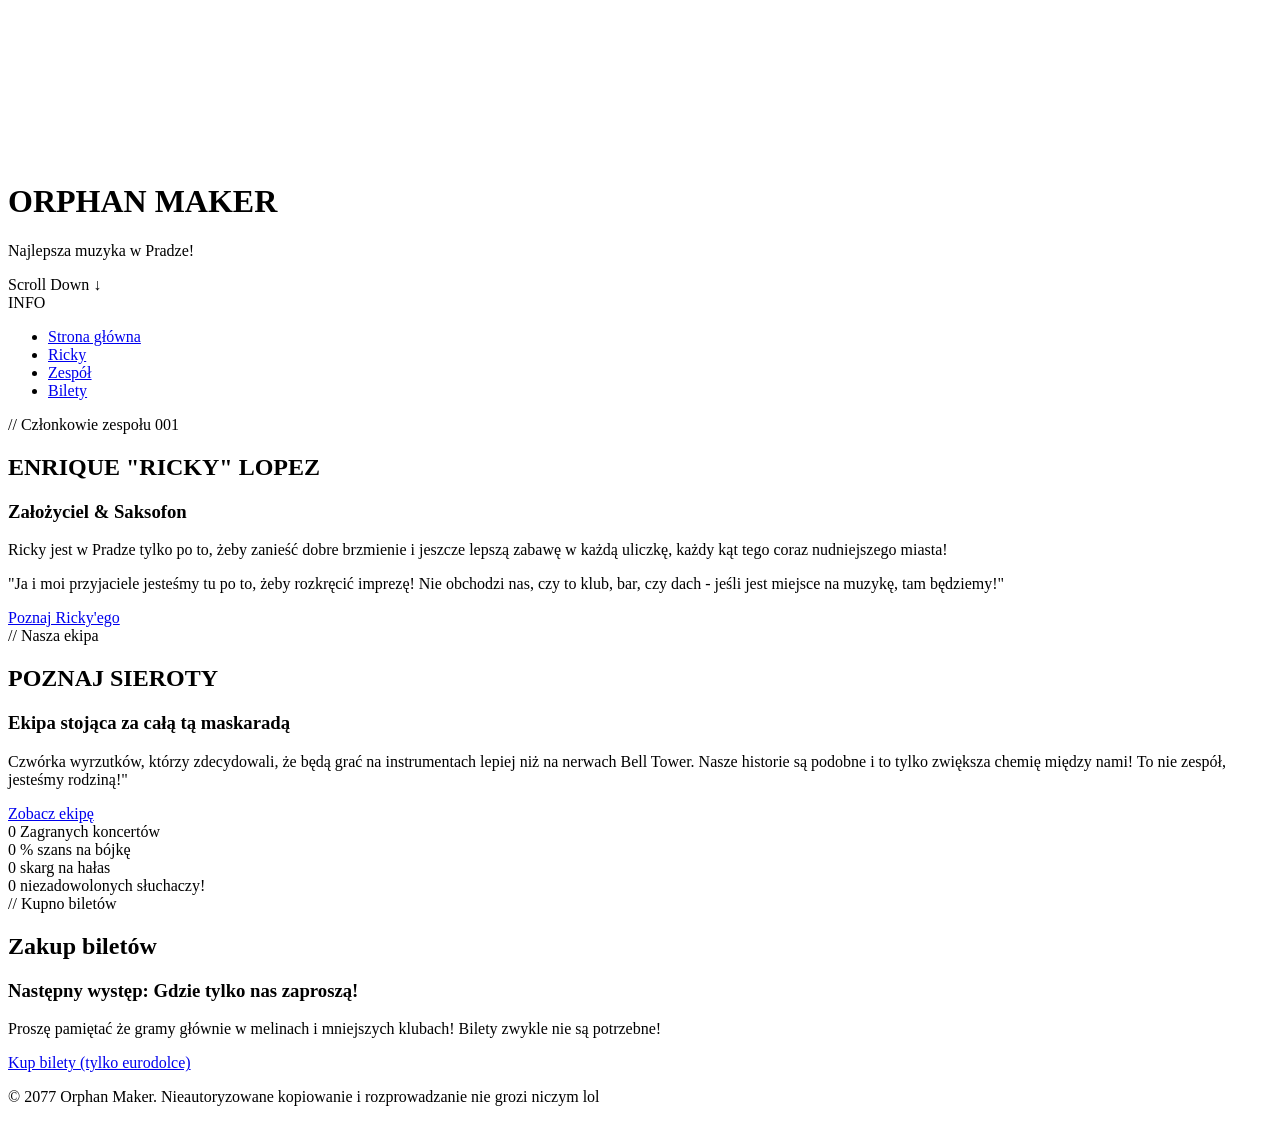
==== index.html @ c75731c9 "Add files via upload" ====
<!DOCTYPE html>
<html lang="en">
<head>
    <meta charset="UTF-8">
    <meta name="viewport" content="width=device-width, initial-scale=1.0">
    <title>ORPHAN MAKER | Official Data Pool</title>
    <link href="https://fonts.googleapis.com/css2?family=Orbitron:wght@700;900&family=Rajdhani:wght@500;700&display=swap" rel="stylesheet">
    <link rel="stylesheet" href="style.css">
</head>
<body>

    <canvas id="particles-canvas"></canvas>

    <header class="hero">
        <h1 class="glitch band-name" data-text="ORPHAN MAKER">ORPHAN MAKER</h1>
        <p class="hero-subtitle">Najlepsza muzyka w Pradze!</p>
        <div class="scroll-indicator">
            Scroll Down
            <span class="arrow">&#x2193;</span>
        </div>
    </header>

    <nav class="navbar scroll-reveal">
        <div class="logo">INFO</div>
        <ul class="nav-links">
            <li><a href="index.html" class="active">Strona główna</a></li>
            <li><a href="#ricky">Ricky</a></li>
            <li><a href="#band">Zespół</a></li>
            <li><a href="#gigs">Bilety</a></li>
        </ul>
    </nav>

    <div class="neon-divider"></div>

    <section id="ricky" class="spotlight scroll-reveal">
        <div class="spotlight-text">
            <span class="section-label">// Członkowie zespołu 001</span>
            <h2>ENRIQUE "RICKY" LOPEZ</h2>
            <h3>Założyciel & Saksofon</h3>
            <p>
                Ricky jest w Pradze tylko po to, żeby zanieść dobre brzmienie i jeszcze lepszą zabawę w każdą uliczkę, każdy kąt tego coraz nudniejszego miasta!
            </p>
            <p class="quote">
                "Ja i moi przyjaciele jesteśmy tu po to, żeby rozkręcić imprezę! Nie obchodzi nas, czy to klub, bar, czy dach - jeśli jest miejsce na muzykę, tam będziemy!"
            </p>
            <a href="ricky_lopez.html" class="btn primary-btn">Poznaj Ricky'ego</a>
        </div>
    </section>

    <section id="band" class="spotlight reverse scroll-reveal">
        <div class="spotlight-text text-right">
            <span class="section-label">// Nasza ekipa</span>
            <h2 class="pink-text">POZNAJ SIEROTY</h2>
            <h3>Ekipa stojąca za całą tą maskaradą</h3>
            <p>
                Czwórka wyrzutków, którzy zdecydowali, że będą grać na instrumentach lepiej niż na nerwach Bell Tower. Nasze historie są podobne i to tylko zwiększa chemię między nami! To nie zespół, jesteśmy rodziną!"
            </p>
            <a href="meet_the_band.html" class="btn secondary-btn">Zobacz ekipę</a>
        </div>
    </section>

    <div class="stats-bar scroll-reveal">
        <div class="stat-item">
            <span class="stat-number" data-target="247">0</span>
            <span class="stat-label">Zagranych koncertów</span>
        </div>
        <div class="stat-item">
            <span class="stat-number" data-target="43">0</span>
            <span class="stat-label">% szans na bójkę</span>
        </div>
        <div class="stat-item">
            <span class="stat-number" data-target="12">0</span>
            <span class="stat-label">skarg na hałas</span>
        </div>
        <div class="stat-item">
            <span class="stat-number" data-target="0">0</span>
            <span class="stat-label">niezadowolonych słuchaczy!</span>
        </div>
    </div>

    <section id="gigs" class="spotlight scroll-reveal">
        <div class="spotlight-text">
            <span class="section-label">// Kupno biletów</span>
            <h2 class="yellow-text">Zakup biletów</h2>
            <h3>Następny występ: Gdzie tylko nas zaproszą!</h3>
            <p>
                Proszę pamiętać że gramy głównie w melinach i mniejszych klubach! Bilety zwykle nie są potrzebne!
            </p>
            <a href="tickets.html" id="ticket-action" class="btn action-btn">Kup bilety (tylko eurodolce)</a>
        </div>
    </section>

    <footer class="scroll-reveal">
        <p>&copy; 2077 Orphan Maker. Nieautoryzowane kopiowanie i rozprowadzanie nie grozi niczym lol</p>
    </footer>

    <script src="script.js"></script>
</body>
</html>
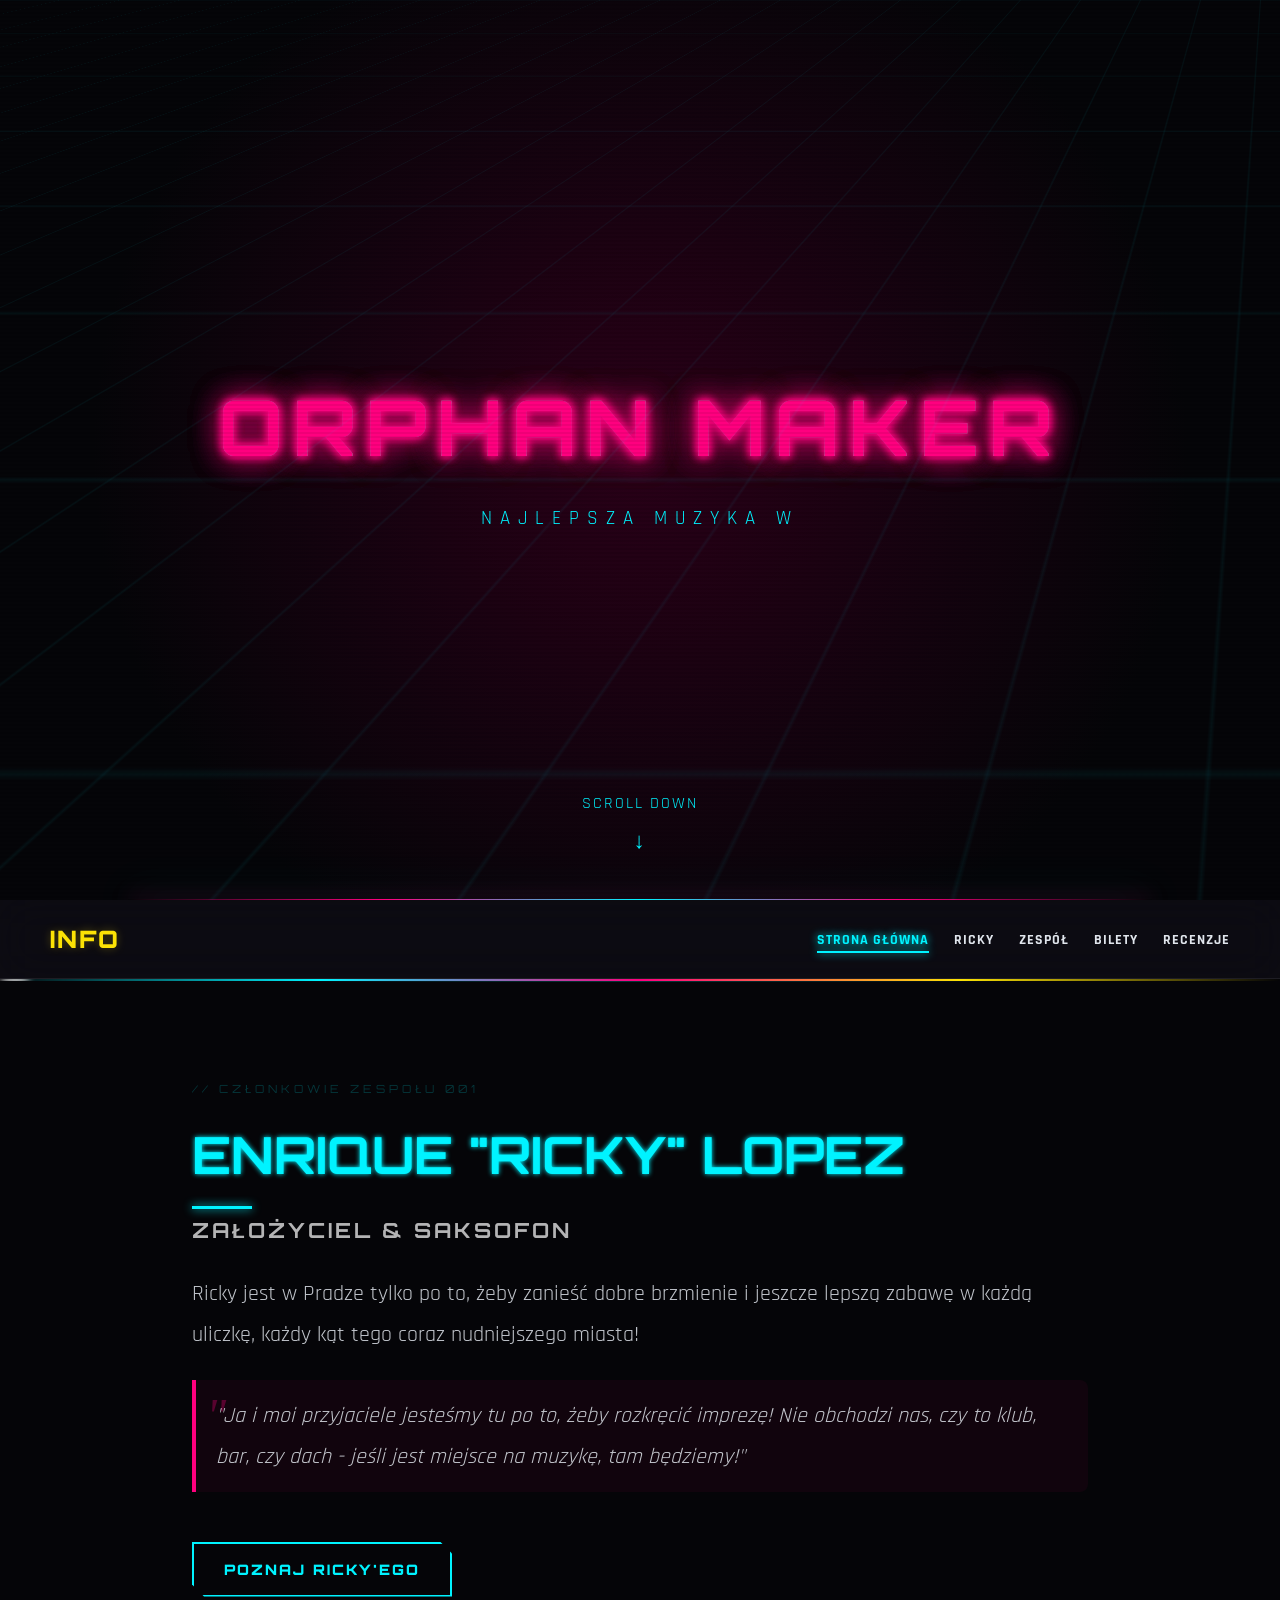
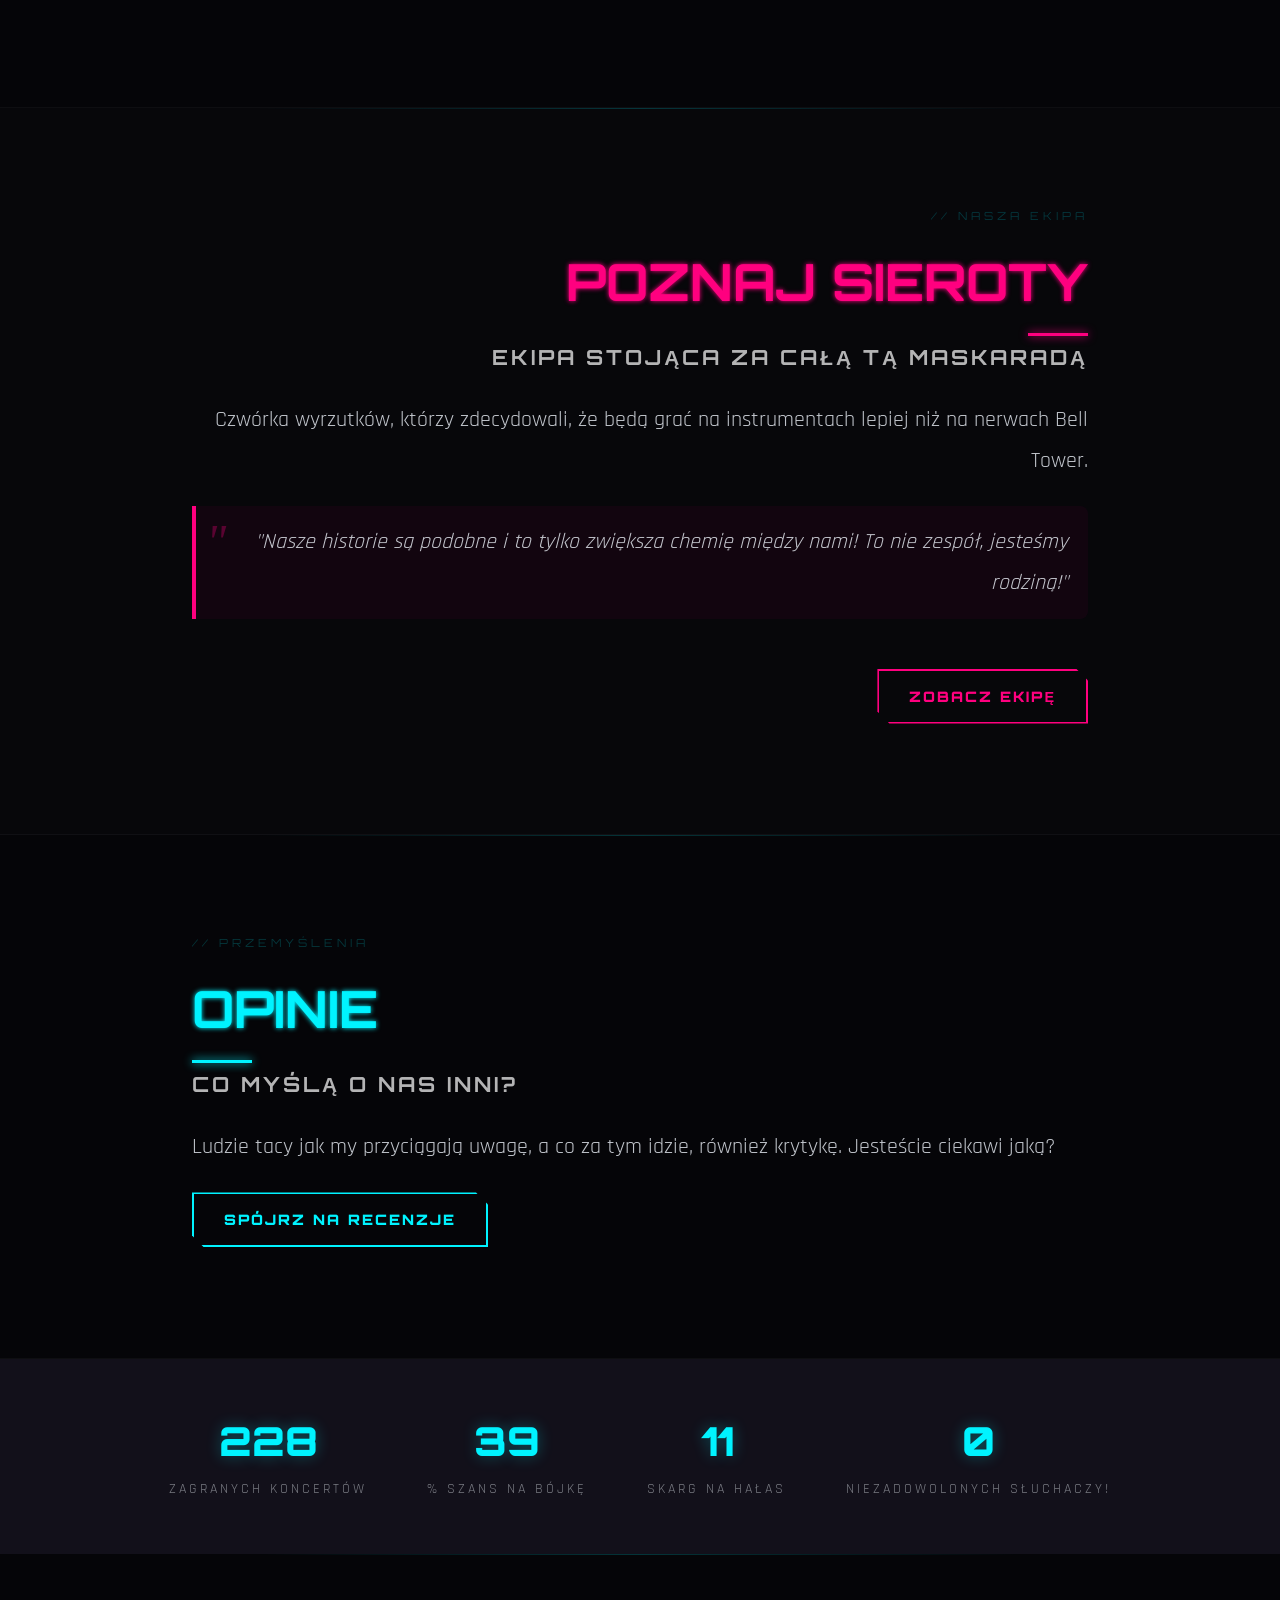
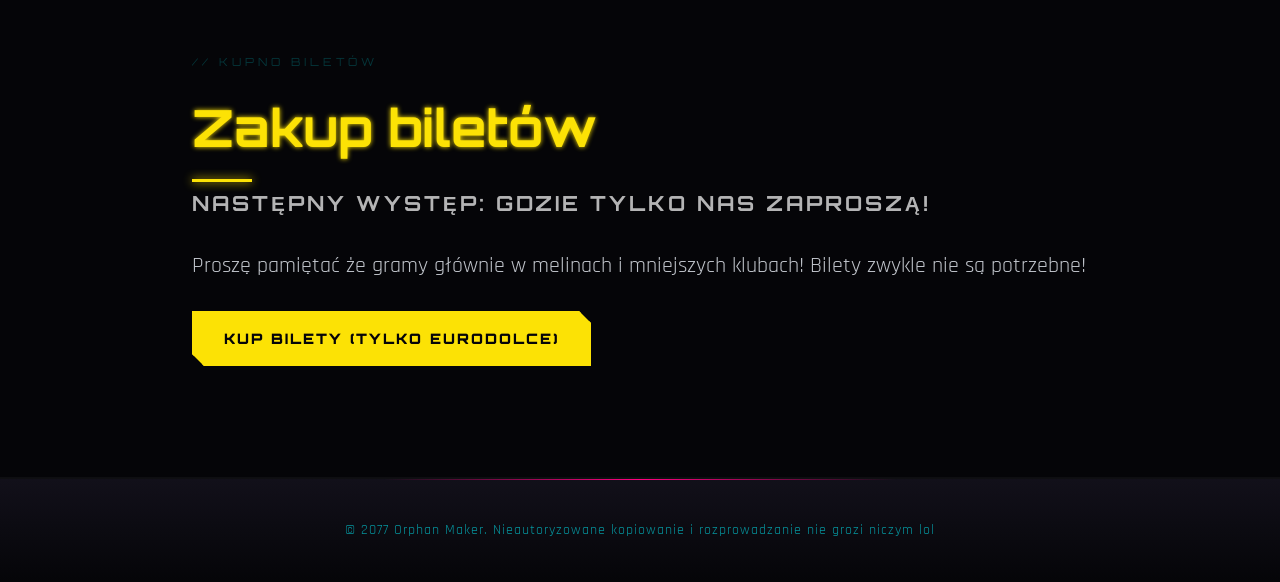
==== commit e08cf761: "reviews_and_minor_fixes" ====
--- a/index.html
+++ b/index.html
@@ -1,5 +1,5 @@
 <!DOCTYPE html>
-<html lang="en">
+<html lang="pl">
 <head>
     <meta charset="UTF-8">
     <meta name="viewport" content="width=device-width, initial-scale=1.0">
@@ -27,6 +27,7 @@
             <li><a href="#ricky">Ricky</a></li>
             <li><a href="#band">Zespół</a></li>
             <li><a href="#gigs">Bilety</a></li>
+            <li><a href="#reviews">Recenzje</a></li>
         </ul>
     </nav>
 
@@ -53,9 +54,24 @@
             <h2 class="pink-text">POZNAJ SIEROTY</h2>
             <h3>Ekipa stojąca za całą tą maskaradą</h3>
             <p>
-                Czwórka wyrzutków, którzy zdecydowali, że będą grać na instrumentach lepiej niż na nerwach Bell Tower. Nasze historie są podobne i to tylko zwiększa chemię między nami! To nie zespół, jesteśmy rodziną!"
+                Czwórka wyrzutków, którzy zdecydowali, że będą grać na instrumentach lepiej niż na nerwach Bell Tower.
+            </p>
+            <p class="quote">
+                "Nasze historie są podobne i to tylko zwiększa chemię między nami! To nie zespół, jesteśmy rodziną!"
             </p>
             <a href="meet_the_band.html" class="btn secondary-btn">Zobacz ekipę</a>
+        </div>
+    </section>
+
+    <section id="reviews" class="spotlight scroll-reveal">
+        <div class="spotlight-text">
+            <span class="section-label">// Przemyślenia</span>
+            <h2>OPINIE</h2>
+            <h3>Co myślą o nas inni?</h3>
+            <p>
+                Ludzie tacy jak my przyciągają uwagę, a co za tym idzie, również krytykę. Jesteście ciekawi jaką?
+            </p>
+            <a href="reviews.html" class="btn primary-btn">Spójrz na recenzje</a>
         </div>
     </section>
 
--- a/style.css
+++ b/style.css
@@ -0,0 +1,1085 @@
+/* Base Reset & Variables */
+* {
+    margin: 0;
+    padding: 0;
+    box-sizing: border-box;
+}
+
+:root {
+    --bg-color: #050508;
+    --dark-accent: #12101a;
+    --text-main: #e0e5ec;
+    --neon-cyan: #00f3ff;
+    --neon-pink: #ff007f;
+    --neon-yellow: #fce205;
+    --glass-bg: rgba(18, 16, 26, 0.6);
+    --glass-border: rgba(255, 255, 255, 0.08);
+}
+
+body {
+    background-color: var(--bg-color);
+    color: var(--text-main);
+    font-family: 'Rajdhani', sans-serif;
+    font-size: 1.2rem;
+    line-height: 1.6;
+    overflow-x: hidden;
+}
+
+/* Scanline overlay */
+body::after {
+    content: '';
+    position: fixed;
+    top: 0;
+    left: 0;
+    width: 100%;
+    height: 100%;
+    pointer-events: none;
+    z-index: 9999;
+    background: repeating-linear-gradient(
+        0deg,
+        transparent,
+        transparent 2px,
+        rgba(0, 0, 0, 0.06) 2px,
+        rgba(0, 0, 0, 0.06) 4px
+    );
+}
+
+/* Smooth scrolling */
+html {
+    scroll-behavior: smooth;
+}
+
+h1, h2, h3, .logo, .btn {
+    font-family: 'Orbitron', sans-serif;
+}
+
+/* Custom scrollbar */
+::-webkit-scrollbar {
+    width: 8px;
+}
+::-webkit-scrollbar-track {
+    background: var(--bg-color);
+}
+::-webkit-scrollbar-thumb {
+    background: var(--neon-pink);
+    border-radius: 4px;
+    box-shadow: 0 0 6px var(--neon-pink);
+}
+::-webkit-scrollbar-thumb:hover {
+    background: var(--neon-cyan);
+    box-shadow: 0 0 10px var(--neon-cyan);
+}
+
+/* Splash Screen Hero */
+.hero {
+    height: 100vh;
+    display: flex;
+    flex-direction: column;
+    justify-content: center;
+    align-items: center;
+    text-align: center;
+    background: radial-gradient(circle at center, #2a0018 0%, var(--bg-color) 70%);
+    position: relative;
+    overflow: hidden;
+}
+
+/* Animated grid background */
+.hero::before {
+    content: '';
+    position: absolute;
+    top: 0;
+    left: 0;
+    width: 200%;
+    height: 200%;
+    background-image:
+        linear-gradient(rgba(0, 243, 255, 0.05) 1px, transparent 1px),
+        linear-gradient(90deg, rgba(0, 243, 255, 0.05) 1px, transparent 1px);
+    background-size: 60px 60px;
+    animation: gridScroll 20s linear infinite;
+    transform: perspective(500px) rotateX(60deg);
+    transform-origin: center top;
+}
+
+.hero::after {
+    content: '';
+    position: absolute;
+    bottom: 0;
+    left: 50%;
+    transform: translateX(-50%);
+    width: 80%;
+    height: 1px;
+    background: linear-gradient(90deg, transparent, var(--neon-pink), var(--neon-cyan), var(--neon-pink), transparent);
+    box-shadow: 0 0 20px var(--neon-pink), 0 0 40px var(--neon-cyan);
+}
+
+.hero-subtitle {
+    font-family: 'Rajdhani', sans-serif;
+    font-size: 1.2rem;
+    color: var(--neon-cyan);
+    text-transform: uppercase;
+    letter-spacing: 8px;
+    margin-top: 15px;
+    opacity: 0.8;
+    animation: fadeFlicker 4s ease-in-out infinite;
+}
+
+.band-name {
+    font-size: 6vw;
+    color: var(--neon-pink);
+    letter-spacing: 10px;
+    text-shadow: 0 0 10px var(--neon-pink), 0 0 30px #a10050;
+    animation: pulse 2s infinite alternate;
+    position: relative;
+    z-index: 2;
+}
+
+/* Glitch effect */
+.glitch {
+    position: relative;
+}
+
+.glitch::before,
+.glitch::after {
+    content: attr(data-text);
+    position: absolute;
+    top: 0;
+    left: 0;
+    width: 100%;
+    height: 100%;
+    font-size: inherit;
+    font-family: inherit;
+    font-weight: inherit;
+    letter-spacing: inherit;
+}
+
+.glitch::before {
+    color: var(--neon-cyan);
+    z-index: -1;
+    animation: glitch-1 3s infinite linear alternate-reverse;
+}
+
+.glitch::after {
+    color: var(--neon-yellow);
+    z-index: -2;
+    animation: glitch-2 2s infinite linear alternate-reverse;
+}
+
+.scroll-indicator {
+    position: absolute;
+    bottom: 40px;
+    color: var(--neon-cyan);
+    font-size: 1rem;
+    text-transform: uppercase;
+    letter-spacing: 2px;
+    animation: bounce 2s infinite;
+    z-index: 2;
+}
+
+.scroll-indicator .arrow {
+    display: block;
+    margin-top: 8px;
+    font-size: 1.4rem;
+    animation: arrowPulse 1.5s ease-in-out infinite;
+}
+
+/* Scroll Reveal */
+.scroll-reveal {
+    opacity: 0;
+    transform: translateY(50px);
+    transition: opacity 0.8s ease-out, transform 0.8s ease-out;
+}
+
+.scroll-reveal.visible {
+    opacity: 1;
+    transform: translateY(0);
+}
+
+/* Navigation */
+.navbar {
+    display: flex;
+    justify-content: space-between;
+    align-items: center;
+    padding: 20px 50px;
+    background: var(--glass-bg);
+    backdrop-filter: blur(20px);
+    -webkit-backdrop-filter: blur(20px);
+    border-bottom: 1px solid var(--glass-border);
+    position: sticky;
+    top: 0;
+    z-index: 100;
+    transition: all 0.4s ease;
+}
+
+.navbar.scrolled {
+    padding: 12px 50px;
+    background: rgba(5, 5, 8, 0.95);
+    border-bottom: 2px solid var(--neon-pink);
+    box-shadow: 0 4px 30px rgba(255, 0, 127, 0.15);
+}
+
+.navbar .logo {
+    font-size: 1.5rem;
+    font-weight: 900;
+    color: var(--neon-yellow);
+    letter-spacing: 2px;
+    text-shadow: 0 0 10px rgba(252, 226, 5, 0.3);
+}
+
+.nav-links {
+    list-style: none;
+    display: flex;
+    gap: 25px;
+}
+
+.nav-links a {
+    color: var(--text-main);
+    text-decoration: none;
+    text-transform: uppercase;
+    font-weight: bold;
+    font-size: 0.9rem;
+    letter-spacing: 1px;
+    transition: color 0.3s, text-shadow 0.3s;
+    position: relative;
+    padding-bottom: 4px;
+}
+
+.nav-links a::after {
+    content: '';
+    position: absolute;
+    bottom: 0;
+    left: 0;
+    width: 0;
+    height: 2px;
+    background: var(--neon-cyan);
+    box-shadow: 0 0 8px var(--neon-cyan);
+    transition: width 0.3s ease;
+}
+
+.nav-links a:hover::after, .nav-links a.active::after {
+    width: 100%;
+}
+
+.nav-links a:hover, .nav-links a.active {
+    color: var(--neon-cyan);
+    text-shadow: 0 0 8px var(--neon-cyan);
+}
+
+/* Spotlight Sections */
+.spotlight {
+    display: flex;
+    padding: 100px 15%;
+    gap: 60px;
+    align-items: center;
+    border-bottom: 1px solid rgba(255, 255, 255, 0.04);
+    position: relative;
+}
+
+.spotlight::before {
+    content: '';
+    position: absolute;
+    top: 0;
+    left: 50%;
+    transform: translateX(-50%);
+    width: 60%;
+    height: 1px;
+    background: linear-gradient(90deg, transparent, rgba(0, 243, 255, 0.2), transparent);
+}
+
+.spotlight.reverse {
+    flex-direction: row-reverse;
+    background-color: rgba(8, 8, 12, 0.8);
+}
+
+.spotlight-text {
+    flex: 1;
+    max-width: 900px;
+    margin: 0 auto;
+}
+
+.text-right {
+    text-align: right;
+}
+
+.spotlight-text h2 {
+    color: var(--neon-cyan);
+    font-size: 3.2rem;
+    margin-bottom: 5px;
+    text-shadow: 0 0 5px var(--neon-cyan);
+    position: relative;
+    display: inline-block;
+}
+
+.spotlight-text h2::after {
+    content: '';
+    display: block;
+    width: 60px;
+    height: 3px;
+    margin-top: 10px;
+    background: var(--neon-cyan);
+    box-shadow: 0 0 10px var(--neon-cyan);
+    transition: width 0.4s ease;
+}
+
+.spotlight-text h2.pink-text {
+    color: var(--neon-pink);
+    text-shadow: 0 0 5px var(--neon-pink);
+}
+
+.spotlight-text h2.pink-text::after {
+    background: var(--neon-pink);
+    box-shadow: 0 0 10px var(--neon-pink);
+}
+
+.spotlight-text h2.yellow-text {
+    color: var(--neon-yellow);
+    text-shadow: 0 0 5px var(--neon-yellow);
+}
+
+.spotlight-text h2.yellow-text::after {
+    background: var(--neon-yellow);
+    box-shadow: 0 0 10px var(--neon-yellow);
+}
+
+.text-right h2::after {
+    margin-left: auto;
+}
+
+.spotlight:hover .spotlight-text h2::after {
+    width: 120px;
+}
+
+.spotlight-text h3 {
+    color: rgba(255, 255, 255, 0.7);
+    margin-bottom: 25px;
+    font-size: 1.3rem;
+    text-transform: uppercase;
+    letter-spacing: 3px;
+}
+
+.spotlight-text p {
+    font-size: 1.35rem;
+    line-height: 1.9;
+    color: rgba(224, 229, 236, 0.85);
+}
+
+.quote {
+    font-style: italic;
+    color: var(--neon-yellow);
+    border-left: 4px solid var(--neon-pink);
+    padding: 15px 20px;
+    margin: 25px 0;
+    background: rgba(255, 0, 127, 0.05);
+    border-radius: 0 8px 8px 0;
+    position: relative;
+}
+
+.quote::before {
+    content: '"';
+    position: absolute;
+    top: -10px;
+    left: 10px;
+    font-size: 3rem;
+    color: var(--neon-pink);
+    opacity: 0.3;
+    font-family: serif;
+}
+
+/* Buttons */
+.btn {
+    padding: 14px 30px;
+    text-decoration: none;
+    text-transform: uppercase;
+    font-weight: 900;
+    font-size: 0.9rem;
+    letter-spacing: 2px;
+    transition: all 0.3s ease;
+    display: inline-block;
+    margin-top: 25px;
+    cursor: pointer;
+    position: relative;
+    overflow: hidden;
+    clip-path: polygon(0 0, calc(100% - 12px) 0, 100% 12px, 100% 100%, 12px 100%, 0 calc(100% - 12px));
+}
+
+.btn::before {
+    content: '';
+    position: absolute;
+    top: 0;
+    left: -100%;
+    width: 100%;
+    height: 100%;
+    background: linear-gradient(90deg, transparent, rgba(255, 255, 255, 0.15), transparent);
+    transition: left 0.5s ease;
+}
+
+.btn:hover::before {
+    left: 100%;
+}
+
+.primary-btn {
+    background-color: transparent;
+    color: var(--neon-cyan);
+    border: 2px solid var(--neon-cyan);
+}
+
+.primary-btn:hover {
+    background-color: var(--neon-cyan);
+    color: var(--bg-color);
+    box-shadow: 0 0 30px rgba(0, 243, 255, 0.4), inset 0 0 20px rgba(0, 243, 255, 0.1);
+    transform: translateY(-2px);
+}
+
+.secondary-btn {
+    background-color: transparent;
+    color: var(--neon-pink);
+    border: 2px solid var(--neon-pink);
+}
+
+.secondary-btn:hover {
+    background-color: var(--neon-pink);
+    color: var(--bg-color);
+    box-shadow: 0 0 30px rgba(255, 0, 127, 0.4), inset 0 0 20px rgba(255, 0, 127, 0.1);
+    transform: translateY(-2px);
+}
+
+.action-btn {
+    background-color: var(--neon-yellow);
+    color: var(--bg-color);
+    border: 2px solid var(--neon-yellow);
+}
+
+.action-btn:hover {
+    background-color: transparent;
+    color: var(--neon-yellow);
+    box-shadow: 0 0 30px rgba(252, 226, 5, 0.4), inset 0 0 20px rgba(252, 226, 5, 0.1);
+    transform: translateY(-2px);
+}
+
+/* Footer */
+footer {
+    text-align: center;
+    padding: 40px 30px;
+    background: linear-gradient(180deg, var(--dark-accent) 0%, var(--bg-color) 100%);
+    color: rgba(0, 243, 255, 0.6);
+    border-top: 1px solid rgba(255, 255, 255, 0.04);
+    position: relative;
+}
+
+footer::before {
+    content: '';
+    position: absolute;
+    top: 0;
+    left: 50%;
+    transform: translateX(-50%);
+    width: 40%;
+    height: 1px;
+    background: linear-gradient(90deg, transparent, var(--neon-pink), transparent);
+}
+
+footer p {
+    font-size: 0.9rem;
+    letter-spacing: 1px;
+}
+
+/* Floating particles canvas */
+#particles-canvas {
+    position: fixed;
+    top: 0;
+    left: 0;
+    width: 100%;
+    height: 100%;
+    pointer-events: none;
+    z-index: 0;
+}
+
+/* Section counter labels */
+.section-label {
+    font-family: 'Orbitron', sans-serif;
+    font-size: 0.7rem;
+    color: rgba(0, 243, 255, 0.2);
+    letter-spacing: 4px;
+    text-transform: uppercase;
+    margin-bottom: 15px;
+    display: block;
+}
+
+/* Animated divider */
+.neon-divider {
+    width: 100%;
+    height: 2px;
+    background: linear-gradient(90deg, transparent, var(--neon-cyan), var(--neon-pink), var(--neon-yellow), transparent);
+    position: relative;
+    overflow: hidden;
+}
+
+.neon-divider::after {
+    content: '';
+    position: absolute;
+    top: -2px;
+    left: 0;
+    width: 30px;
+    height: 6px;
+    background: white;
+    border-radius: 50%;
+    filter: blur(3px);
+    animation: dividerGlow 3s linear infinite;
+}
+
+/* Stat counter styles */
+.stats-bar {
+    display: flex;
+    justify-content: center;
+    gap: 60px;
+    padding: 50px 10%;
+    background: var(--dark-accent);
+    position: relative;
+}
+
+.stat-item {
+    text-align: center;
+}
+
+.stat-number {
+    font-family: 'Orbitron', sans-serif;
+    font-size: 2.5rem;
+    font-weight: 900;
+    color: var(--neon-cyan);
+    text-shadow: 0 0 15px rgba(0, 243, 255, 0.3);
+    display: block;
+}
+
+.stat-label {
+    font-size: 0.85rem;
+    text-transform: uppercase;
+    letter-spacing: 3px;
+    color: rgba(224, 229, 236, 0.5);
+    margin-top: 5px;
+}
+
+/* ========================================
+   SUBPAGE STYLES
+   ======================================== */
+
+/* Page Header (used on meet_the_band & ricky) */
+.page-header {
+    text-align: center;
+    padding: 80px 15% 50px;
+    position: relative;
+}
+
+.page-title {
+    font-size: 4vw;
+    color: var(--neon-pink);
+    letter-spacing: 8px;
+    text-shadow: 0 0 10px var(--neon-pink), 0 0 30px #a10050;
+}
+
+.page-subtitle {
+    font-family: 'Rajdhani', sans-serif;
+    font-size: 1.3rem;
+    color: var(--neon-cyan);
+    text-transform: uppercase;
+    letter-spacing: 5px;
+    margin-top: 15px;
+    opacity: 0.7;
+}
+
+/* Member Cards (meet_the_band) */
+.member-card {
+    padding: 70px 15%;
+    position: relative;
+}
+
+.member-card:nth-child(even) {
+    background-color: rgba(8, 8, 12, 0.6);
+}
+
+.member-content {
+    max-width: 900px;
+    margin: 0 auto;
+}
+
+.member-content h2 {
+    font-family: 'Orbitron', sans-serif;
+    color: var(--neon-cyan);
+    font-size: 2.5rem;
+    margin-bottom: 5px;
+    text-shadow: 0 0 5px var(--neon-cyan);
+    display: inline-block;
+}
+
+.member-content h2::after {
+    content: '';
+    display: block;
+    width: 50px;
+    height: 3px;
+    margin-top: 10px;
+    background: var(--neon-cyan);
+    box-shadow: 0 0 10px var(--neon-cyan);
+    transition: width 0.4s ease;
+}
+
+.member-card:hover .member-content h2::after {
+    width: 100px;
+}
+
+.member-content h2.pink-text {
+    color: var(--neon-pink);
+    text-shadow: 0 0 5px var(--neon-pink);
+}
+
+.member-content h2.pink-text::after {
+    background: var(--neon-pink);
+    box-shadow: 0 0 10px var(--neon-pink);
+}
+
+.member-content h2.yellow-text {
+    color: var(--neon-yellow);
+    text-shadow: 0 0 5px var(--neon-yellow);
+}
+
+.member-content h2.yellow-text::after {
+    background: var(--neon-yellow);
+    box-shadow: 0 0 10px var(--neon-yellow);
+}
+
+.member-content h3 {
+    font-family: 'Orbitron', sans-serif;
+    color: rgba(255, 255, 255, 0.7);
+    margin-bottom: 25px;
+    font-size: 1.1rem;
+    text-transform: uppercase;
+    letter-spacing: 3px;
+}
+
+.member-content p {
+    font-size: 1.3rem;
+    line-height: 1.9;
+    color: rgba(224, 229, 236, 0.85);
+    margin-bottom: 15px;
+}
+
+/* Profile Section (ricky_lopez) */
+.profile-section {
+    padding: 70px 15%;
+    position: relative;
+}
+
+.profile-section:nth-child(even) {
+    background-color: rgba(8, 8, 12, 0.6);
+}
+
+.profile-content {
+    max-width: 900px;
+    margin: 0 auto;
+}
+
+.profile-content h2 {
+    font-family: 'Orbitron', sans-serif;
+    color: var(--neon-cyan);
+    font-size: 2.5rem;
+    margin-bottom: 20px;
+    text-shadow: 0 0 5px var(--neon-cyan);
+    display: inline-block;
+}
+
+.profile-content h2::after {
+    content: '';
+    display: block;
+    width: 50px;
+    height: 3px;
+    margin-top: 10px;
+    background: var(--neon-cyan);
+    box-shadow: 0 0 10px var(--neon-cyan);
+    transition: width 0.4s ease;
+}
+
+.profile-section:hover .profile-content h2::after {
+    width: 100px;
+}
+
+.profile-content h2.pink-text {
+    color: var(--neon-pink);
+    text-shadow: 0 0 5px var(--neon-pink);
+}
+
+.profile-content h2.pink-text::after {
+    background: var(--neon-pink);
+    box-shadow: 0 0 10px var(--neon-pink);
+}
+
+.profile-content h2.yellow-text {
+    color: var(--neon-yellow);
+    text-shadow: 0 0 5px var(--neon-yellow);
+}
+
+.profile-content h2.yellow-text::after {
+    background: var(--neon-yellow);
+    box-shadow: 0 0 10px var(--neon-yellow);
+}
+
+.profile-content p {
+    font-size: 1.3rem;
+    line-height: 1.9;
+    color: rgba(224, 229, 236, 0.85);
+    margin-bottom: 15px;
+}
+
+/* Profile Stats Grid */
+.profile-stats {
+    display: grid;
+    grid-template-columns: repeat(auto-fit, minmax(200px, 1fr));
+    gap: 20px;
+    margin-top: 20px;
+}
+
+.profile-stat-item {
+    background: rgba(18, 16, 26, 0.8);
+    border: 1px solid rgba(255, 255, 255, 0.06);
+    padding: 20px 25px;
+    border-radius: 4px;
+    transition: border-color 0.3s ease, box-shadow 0.3s ease;
+}
+
+.profile-stat-item:hover {
+    border-color: rgba(0, 243, 255, 0.3);
+    box-shadow: 0 0 20px rgba(0, 243, 255, 0.05);
+}
+
+.profile-stat-label {
+    display: block;
+    font-family: 'Orbitron', sans-serif;
+    font-size: 0.65rem;
+    text-transform: uppercase;
+    letter-spacing: 3px;
+    color: rgba(224, 229, 236, 0.4);
+    margin-bottom: 8px;
+}
+
+.profile-stat-value {
+    display: block;
+    font-family: 'Rajdhani', sans-serif;
+    font-size: 1.3rem;
+    font-weight: 700;
+}
+
+.profile-stat-value.cyan { color: var(--neon-cyan); }
+.profile-stat-value.pink { color: var(--neon-pink); }
+.profile-stat-value.yellow { color: var(--neon-yellow); }
+
+/* Page CTA (bottom buttons) */
+.page-cta {
+    text-align: center;
+    padding: 60px 15% 80px;
+}
+
+.cta-heading {
+    font-family: 'Orbitron', sans-serif;
+    font-size: 2.2rem;
+    color: var(--neon-cyan);
+    text-shadow: 0 0 10px rgba(0, 243, 255, 0.3);
+    margin-bottom: 15px;
+}
+
+.cta-text {
+    font-size: 1.2rem;
+    color: rgba(224, 229, 236, 0.6);
+    max-width: 600px;
+    margin: 0 auto;
+}
+
+/* ========================================
+   TICKETS ERROR PAGE
+   ======================================== */
+.error-page {
+    display: flex;
+    justify-content: center;
+    align-items: center;
+    min-height: 80vh;
+    padding: 60px 15%;
+}
+
+.error-container {
+    text-align: center;
+    max-width: 700px;
+    margin: 0 auto;
+}
+
+.error-icon {
+    font-size: 5rem;
+    margin-bottom: 10px;
+    animation: errorPulse 2s ease-in-out infinite;
+}
+
+.error-title {
+    font-size: 4rem;
+    color: var(--neon-pink);
+    letter-spacing: 8px;
+    text-shadow: 0 0 15px var(--neon-pink), 0 0 40px #a10050;
+    margin-bottom: 15px;
+}
+
+.error-code {
+    font-family: 'Orbitron', sans-serif;
+    font-size: 0.8rem;
+    color: var(--neon-cyan);
+    letter-spacing: 4px;
+    opacity: 0.5;
+    margin-bottom: 20px;
+}
+
+.error-message {
+    font-size: 1.3rem;
+    line-height: 1.8;
+    color: rgba(224, 229, 236, 0.8);
+    margin-bottom: 15px;
+}
+
+.error-ascii {
+    margin: 30px auto;
+    display: inline-block;
+    text-align: left;
+}
+
+.error-ascii pre {
+    font-family: 'Courier New', monospace;
+    font-size: 0.85rem;
+    color: var(--neon-cyan);
+    opacity: 0.6;
+    line-height: 1.4;
+    background: rgba(0, 243, 255, 0.03);
+    border: 1px solid rgba(0, 243, 255, 0.1);
+    padding: 15px 20px;
+    border-radius: 4px;
+}
+
+.error-substatus {
+    font-size: 1.1rem;
+    color: rgba(224, 229, 236, 0.5);
+    margin-bottom: 8px;
+}
+
+.error-suggestion {
+    margin-top: 30px;
+    padding: 20px 25px;
+    background: rgba(252, 226, 5, 0.04);
+    border: 1px solid rgba(252, 226, 5, 0.15);
+    border-radius: 6px;
+    font-size: 1.15rem;
+    color: rgba(224, 229, 236, 0.75);
+}
+
+.highlight-pink { color: var(--neon-pink); font-weight: 700; }
+.highlight-cyan { color: var(--neon-cyan); font-weight: 700; }
+.highlight-yellow { color: var(--neon-yellow); font-weight: 700; }
+
+@keyframes errorPulse {
+    0%, 100% { transform: scale(1); opacity: 1; }
+    50% { transform: scale(1.1); opacity: 0.7; }
+}
+
+/* Animations */
+@keyframes pulse {
+    0% { text-shadow: 0 0 10px var(--neon-pink), 0 0 20px #a10050; }
+    100% { text-shadow: 0 0 20px var(--neon-pink), 0 0 40px var(--neon-pink), 0 0 60px rgba(255, 0, 127, 0.3); }
+}
+
+@keyframes bounce {
+    0%, 20%, 50%, 80%, 100% { transform: translateY(0); }
+    40% { transform: translateY(-15px); }
+    60% { transform: translateY(-7px); }
+}
+
+@keyframes gridScroll {
+    0% { transform: perspective(500px) rotateX(60deg) translateY(0); }
+    100% { transform: perspective(500px) rotateX(60deg) translateY(60px); }
+}
+
+@keyframes glitch-1 {
+    0% { clip-path: inset(0 0 95% 0); transform: translate(-3px, -3px); }
+    10% { clip-path: inset(20% 0 60% 0); transform: translate(3px, 2px); }
+    20% { clip-path: inset(50% 0 20% 0); transform: translate(-2px, 1px); }
+    30% { clip-path: inset(0 0 95% 0); transform: translate(0); }
+    40% { clip-path: inset(70% 0 5% 0); transform: translate(4px, -2px); }
+    50% { clip-path: inset(0 0 95% 0); transform: translate(0); }
+    60% { clip-path: inset(10% 0 70% 0); transform: translate(-3px, 3px); }
+    70% { clip-path: inset(0 0 95% 0); transform: translate(0); }
+    80% { clip-path: inset(40% 0 40% 0); transform: translate(2px, -1px); }
+    90% { clip-path: inset(0 0 95% 0); transform: translate(0); }
+    100% { clip-path: inset(0 0 95% 0); transform: translate(0); }
+}
+
+@keyframes glitch-2 {
+    0% { clip-path: inset(95% 0 0 0); transform: translate(3px, 3px); }
+    15% { clip-path: inset(60% 0 10% 0); transform: translate(-2px, -1px); }
+    25% { clip-path: inset(95% 0 0 0); transform: translate(0); }
+    35% { clip-path: inset(30% 0 50% 0); transform: translate(3px, 1px); }
+    45% { clip-path: inset(95% 0 0 0); transform: translate(0); }
+    55% { clip-path: inset(5% 0 80% 0); transform: translate(-4px, 2px); }
+    65% { clip-path: inset(95% 0 0 0); transform: translate(0); }
+    75% { clip-path: inset(50% 0 30% 0); transform: translate(2px, -3px); }
+    85% { clip-path: inset(95% 0 0 0); transform: translate(0); }
+    100% { clip-path: inset(95% 0 0 0); transform: translate(0); }
+}
+
+@keyframes fadeFlicker {
+    0%, 100% { opacity: 0.8; }
+    50% { opacity: 0.4; }
+    52% { opacity: 0.9; }
+    54% { opacity: 0.4; }
+}
+
+@keyframes arrowPulse {
+    0%, 100% { opacity: 1; transform: translateY(0); }
+    50% { opacity: 0.4; transform: translateY(8px); }
+}
+
+@keyframes rotateBorder {
+    0% { transform: rotate(0deg); }
+    100% { transform: rotate(360deg); }
+}
+
+@keyframes dividerGlow {
+    0% { left: -30px; }
+    100% { left: calc(100% + 30px); }
+}
+
+@keyframes countUp {
+    from { opacity: 0; transform: translateY(20px); }
+    to { opacity: 1; transform: translateY(0); }
+}
+
+/* Reviews Page */
+.reviews-container {
+    padding: 4rem 2rem;
+    max-width: 1200px;
+    margin: 0 auto;
+    display: grid;
+    grid-template-columns: repeat(auto-fit, minmax(300px, 1fr));
+    gap: 2rem;
+}
+
+.review-box {
+    background: var(--glass-bg);
+    border: 1px solid var(--glass-border);
+    padding: 2rem;
+    border-radius: 10px;
+    backdrop-filter: blur(10px);
+    -webkit-backdrop-filter: blur(10px);
+    box-shadow: 0 0 15px rgba(0, 243, 255, 0.1), 0 0 30px rgba(255, 0, 127, 0.1);
+    transition: transform 0.3s ease, box-shadow 0.3s ease;
+    position: relative;
+    overflow: hidden;
+}
+
+.review-box:before {
+    content: '';
+    position: absolute;
+    top: -50%;
+    left: -50%;
+    width: 200%;
+    height: 200%;
+    background: conic-gradient(transparent, rgba(0, 243, 255, 0.2), transparent 30%);
+    animation: rotate 6s linear infinite;
+}
+
+.review-box:hover {
+    transform: translateY(-10px);
+    box-shadow: 0 0 25px rgba(0, 243, 255, 0.3), 0 0 50px rgba(255, 0, 127, 0.3);
+}
+
+.review-box h3 {
+    color: var(--neon-cyan);
+    margin-bottom: 1rem;
+    font-size: 1.8rem;
+}
+
+.review-box .quote {
+    font-style: italic;
+    margin-bottom: 1.5rem;
+    color: var(--text-main);
+    position: relative;
+    padding-left: 20px;
+}
+
+.review-box .quote::before {
+    content: '“';
+    position: absolute;
+    left: 0;
+    top: -10px;
+    font-size: 2.5rem;
+    color: var(--neon-pink);
+    opacity: 0.5;
+}
+
+.reviewer-name {
+    text-align: right;
+    font-weight: bold;
+    color: var(--neon-yellow);
+}
+
+@keyframes rotate {
+    from {
+        transform: rotate(0deg);
+    }
+    to {
+        transform: rotate(360deg);
+    }
+}
+
+/* Responsive */
+@media (max-width: 768px) {
+    .spotlight {
+        flex-direction: column !important;
+        padding: 60px 6%;
+    }
+
+    .text-right {
+        text-align: left;
+    }
+
+    .text-right h2::after {
+        margin-left: 0;
+    }
+
+    .band-name {
+        font-size: 10vw;
+    }
+
+    .navbar {
+        padding: 15px 20px;
+        flex-direction: column;
+        gap: 10px;
+    }
+
+    .stats-bar {
+        flex-wrap: wrap;
+        gap: 30px;
+    }
+
+    .stat-number {
+        font-size: 1.8rem;
+    }
+
+    .page-title {
+        font-size: 8vw;
+    }
+
+    .member-card,
+    .profile-section {
+        padding: 50px 6%;
+    }
+
+    .error-title {
+        font-size: 2.5rem;
+        letter-spacing: 4px;
+    }
+
+    .profile-stats {
+        grid-template-columns: 1fr;
+    }
+
+    .page-cta {
+        padding: 40px 6% 60px;
+    }
+}
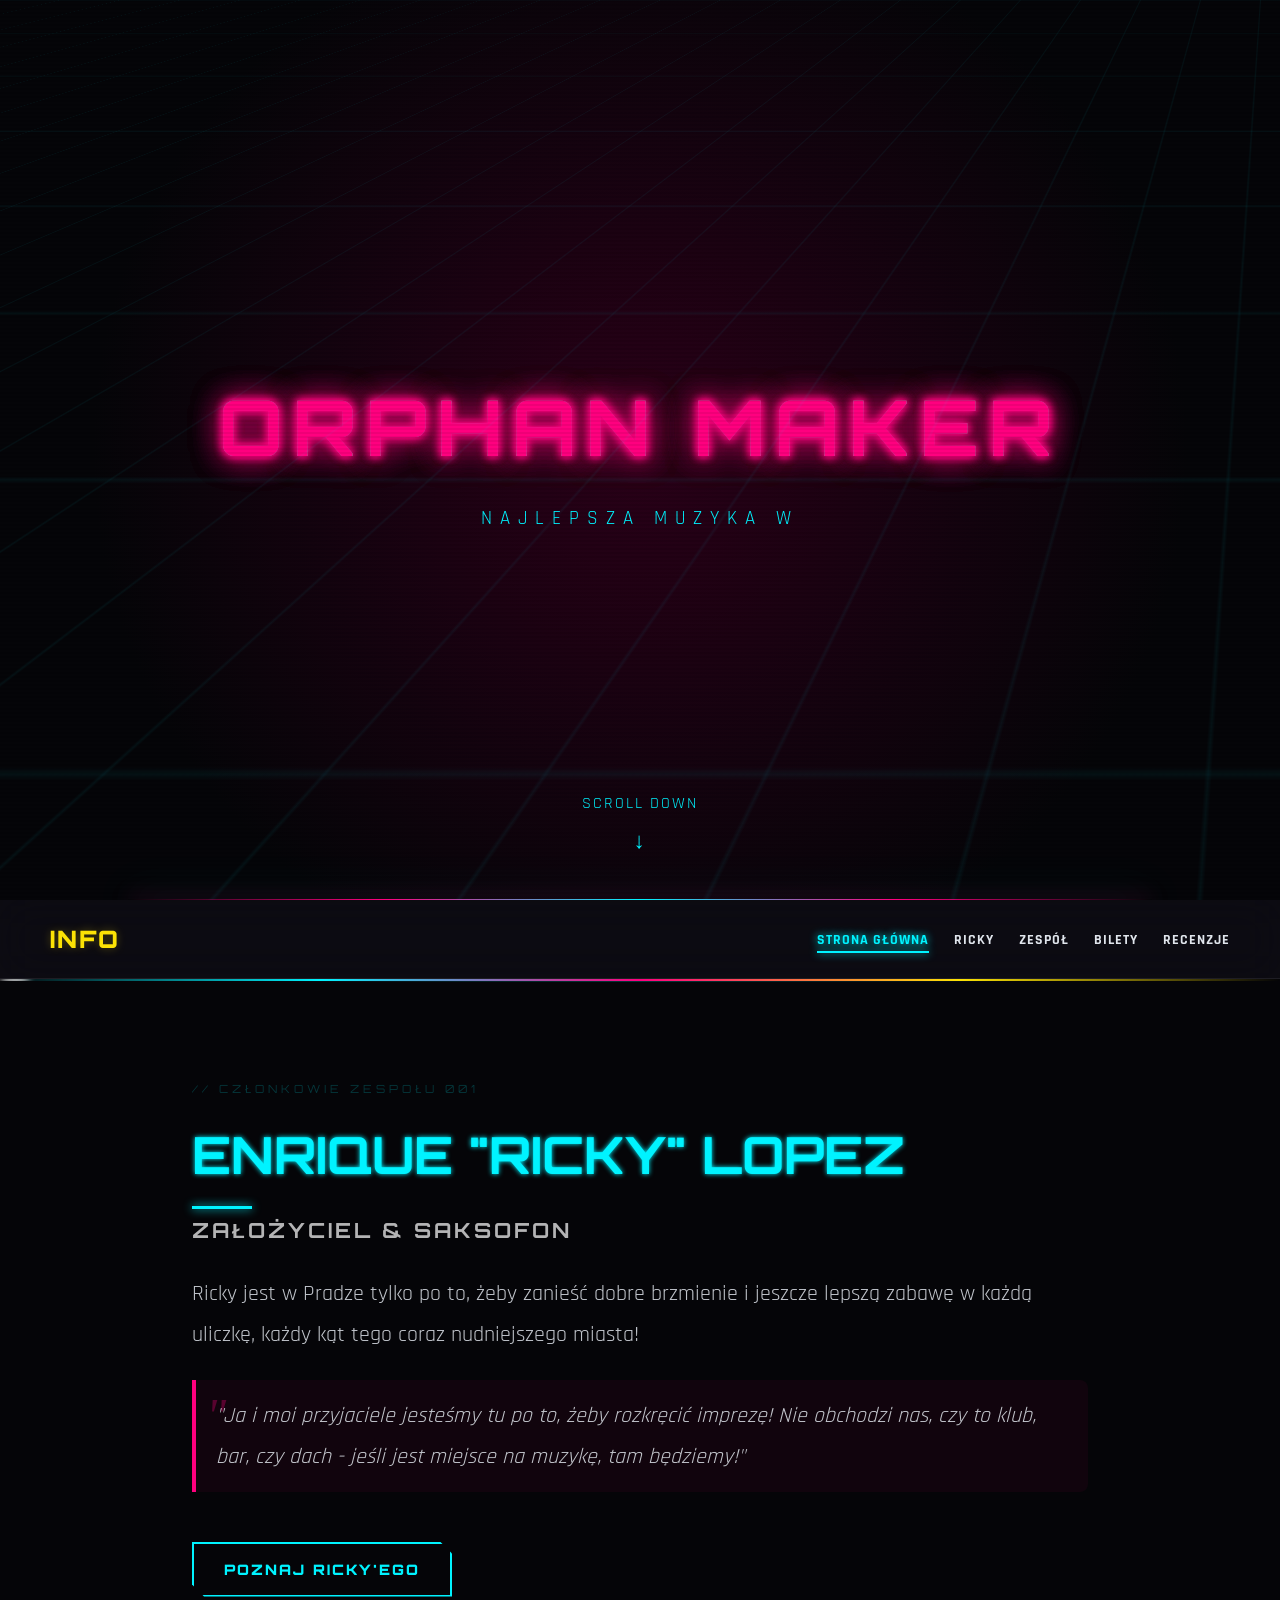
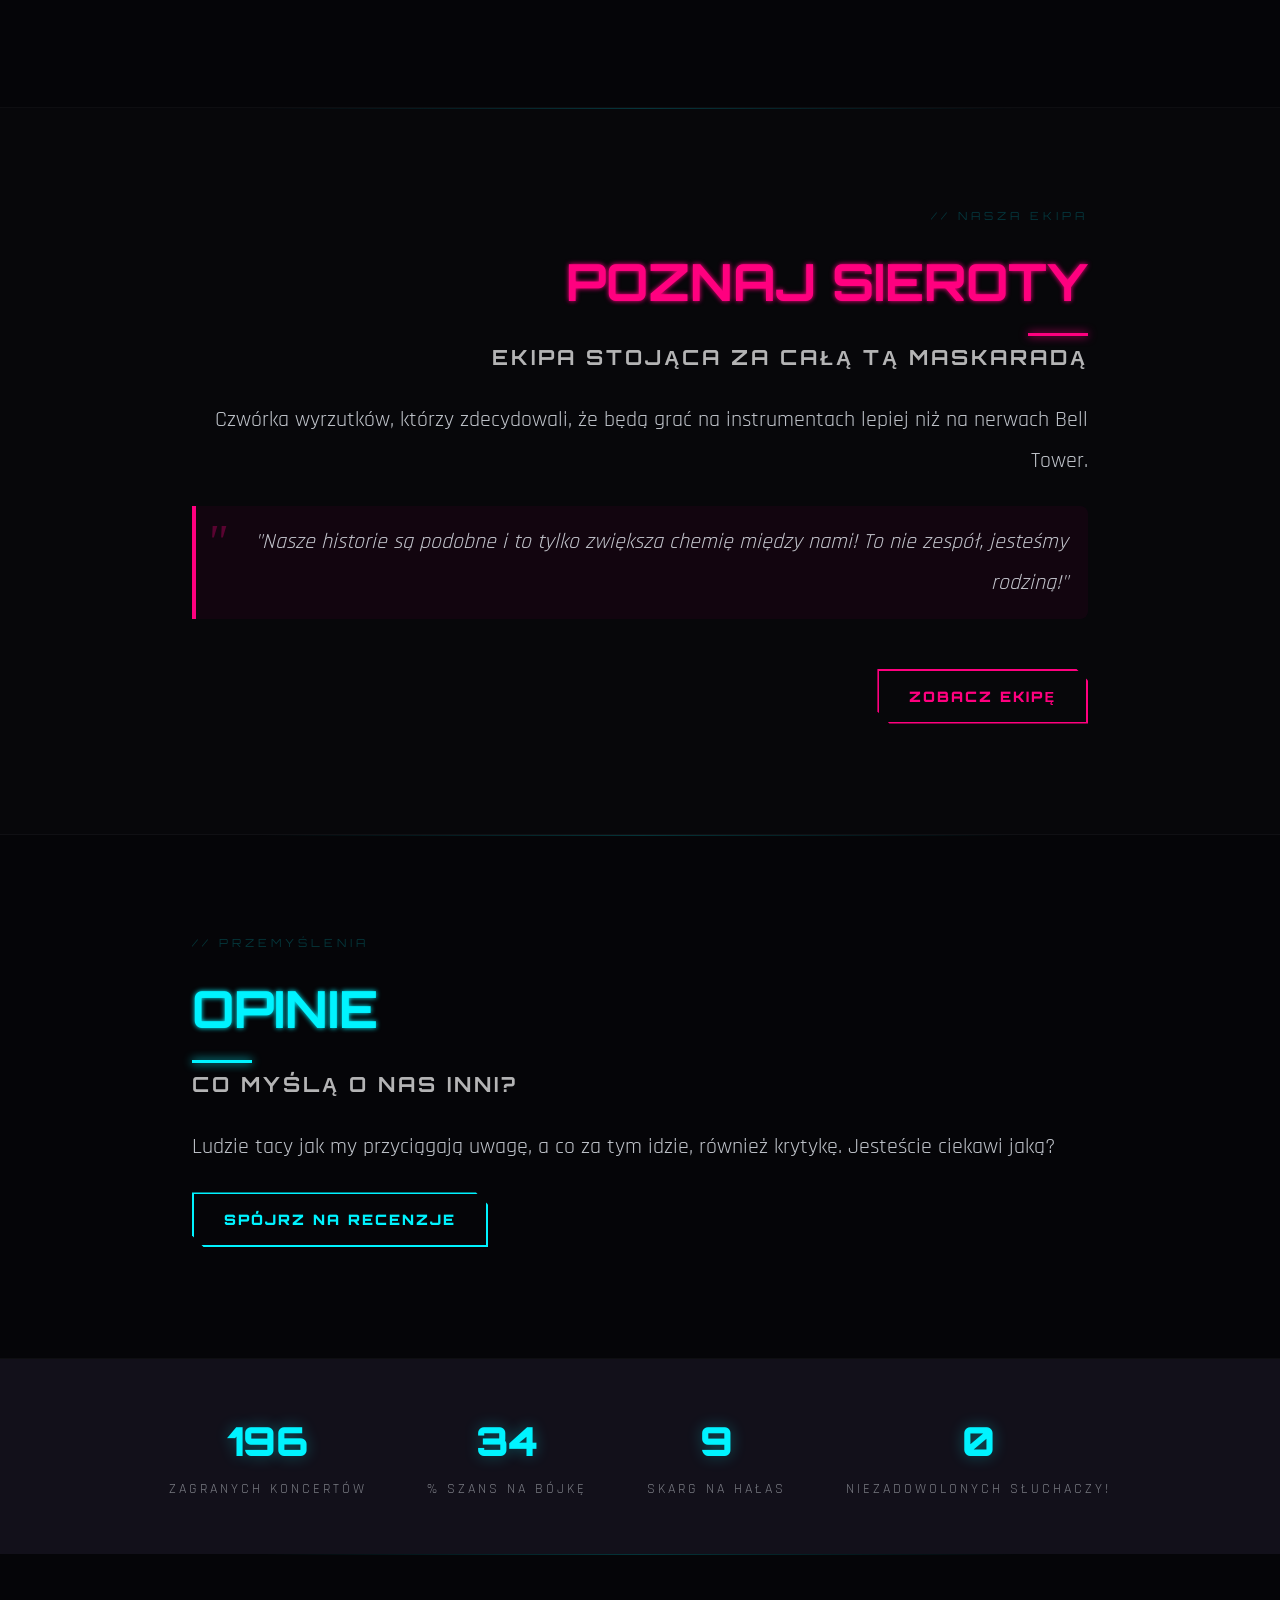
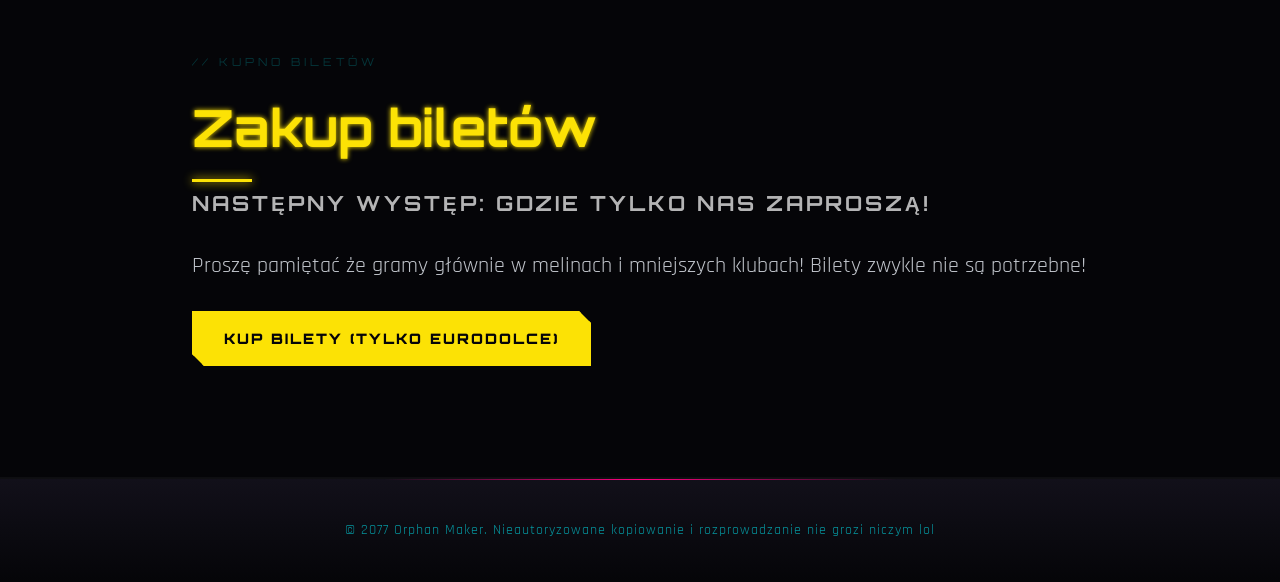
==== commit 0c8be70b: "small_changes" ====
--- a/index.html
+++ b/index.html
@@ -24,10 +24,10 @@
         <div class="logo">INFO</div>
         <ul class="nav-links">
             <li><a href="index.html" class="active">Strona główna</a></li>
-            <li><a href="#ricky">Ricky</a></li>
-            <li><a href="#band">Zespół</a></li>
-            <li><a href="#gigs">Bilety</a></li>
-            <li><a href="#reviews">Recenzje</a></li>
+            <li><a href="ricky_lopez.html">Ricky</a></li>
+            <li><a href="meet_the_band.html">Zespół</a></li>
+            <li><a href="tickets.html">Bilety</a></li>
+            <li><a href="reviews.html">Recenzje</a></li>
         </ul>
     </nav>
 
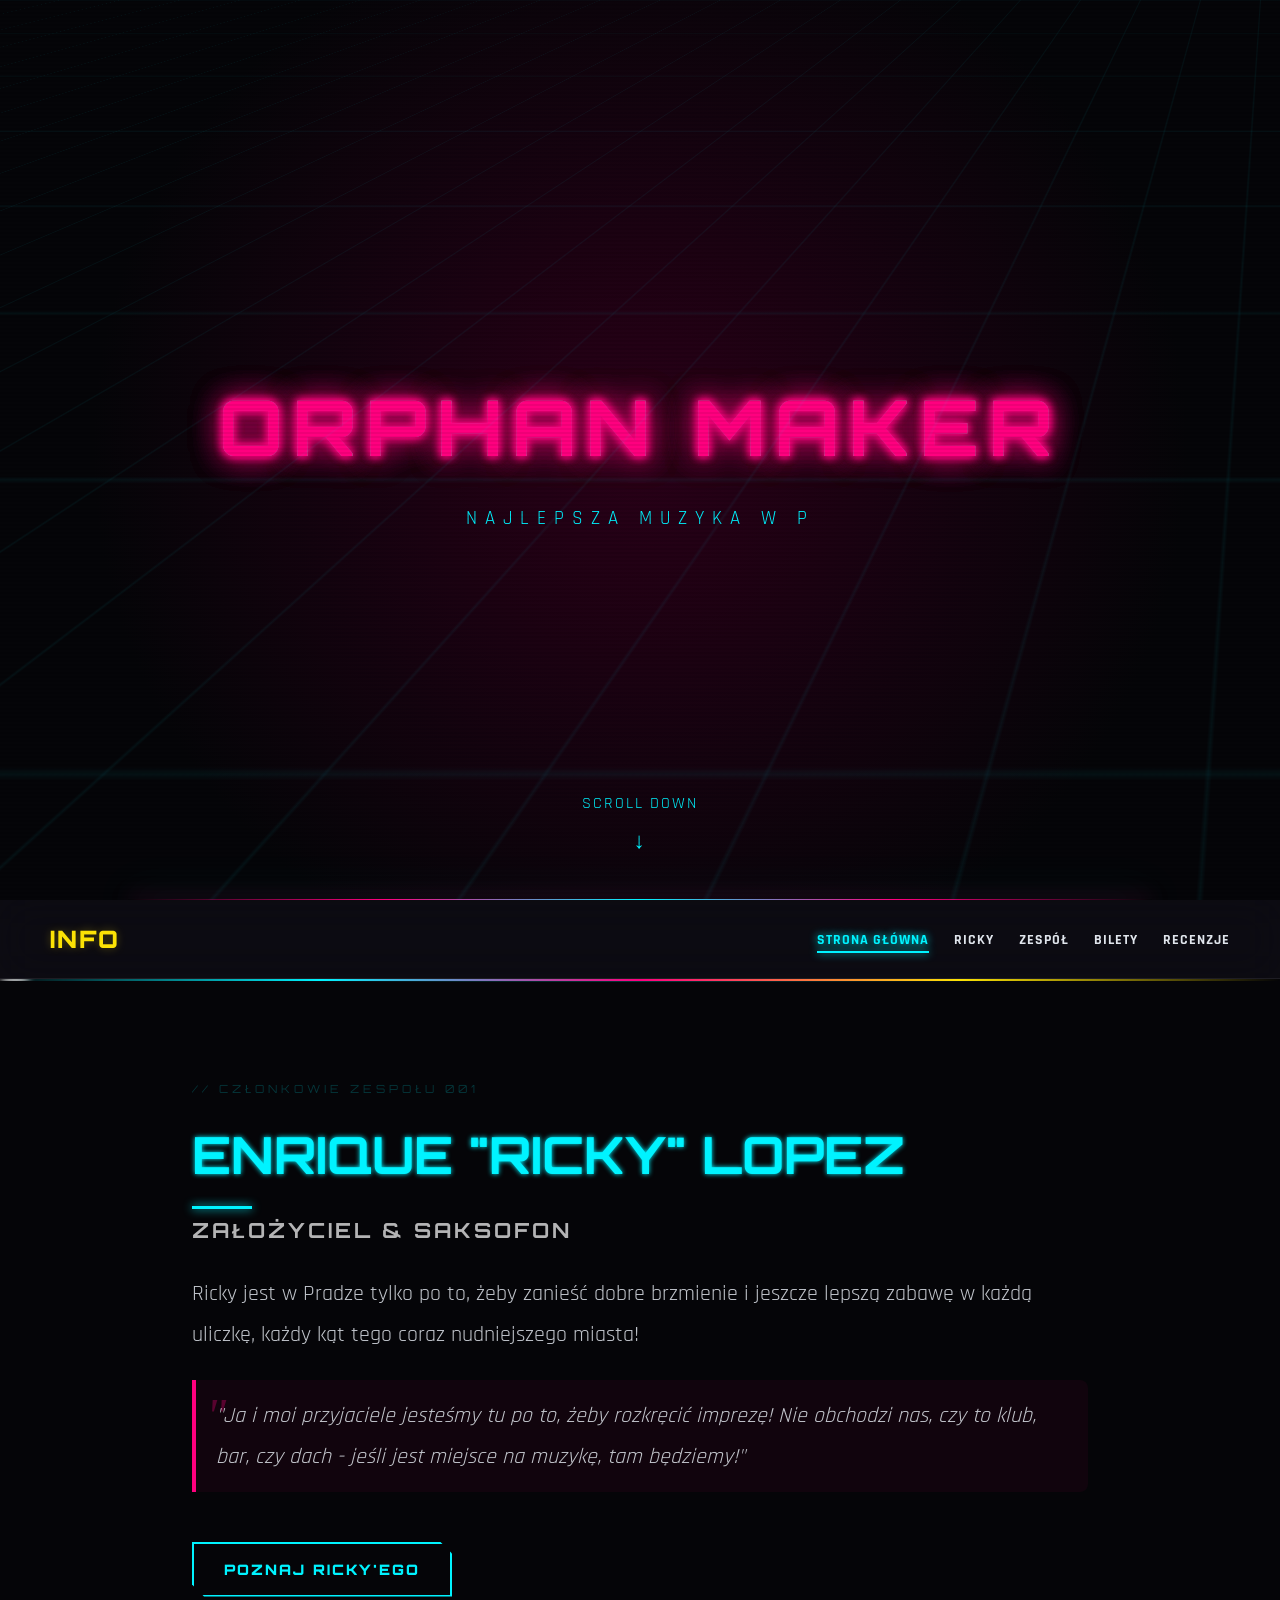
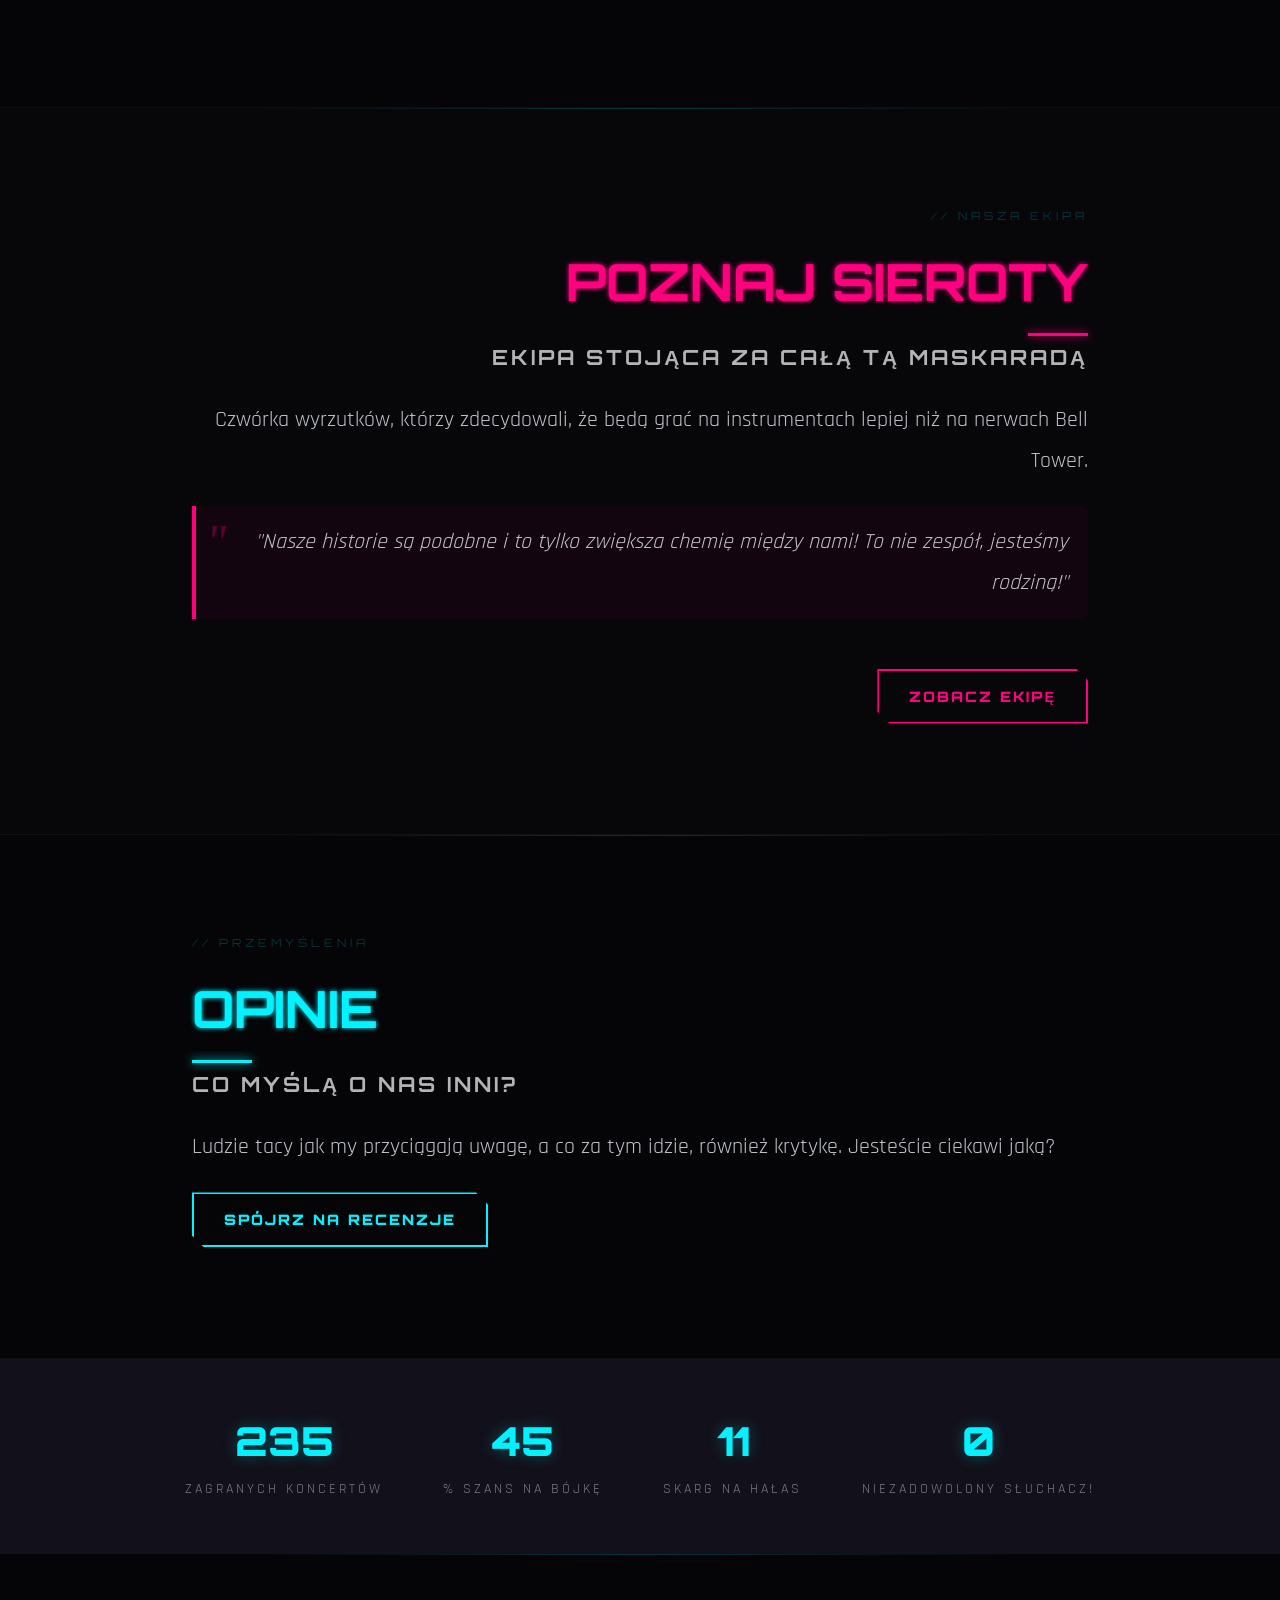
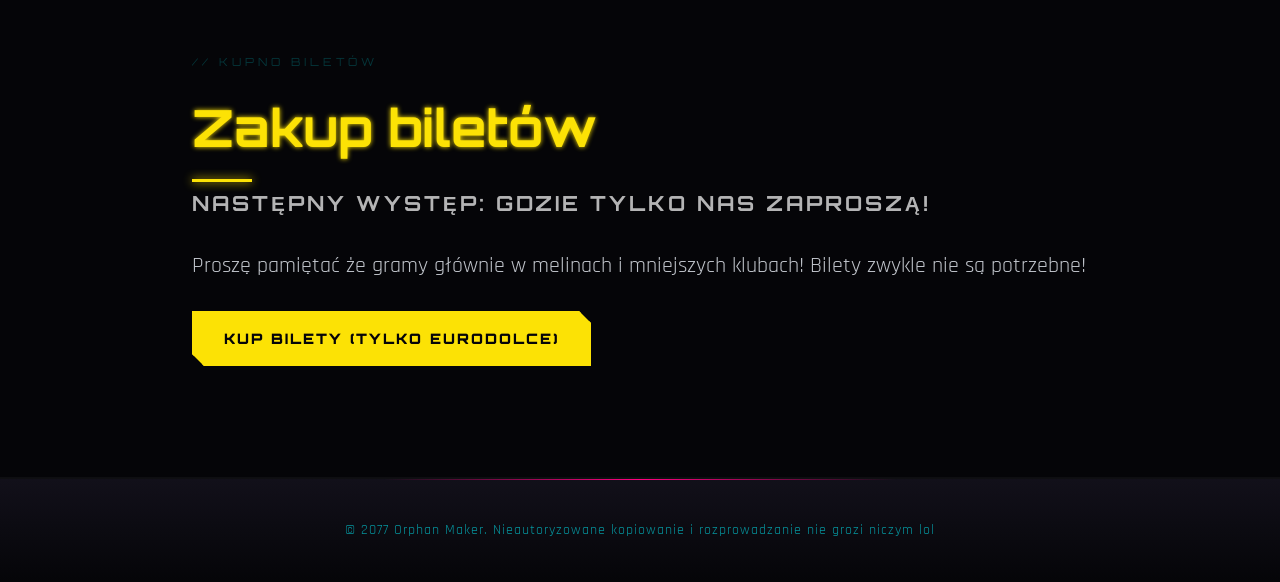
==== commit 6348ef11: "small_fixes" ====
--- a/index.html
+++ b/index.html
@@ -77,11 +77,11 @@
 
     <div class="stats-bar scroll-reveal">
         <div class="stat-item">
-            <span class="stat-number" data-target="247">0</span>
-            <span class="stat-label">Zagranych koncertów</span>
+            <span class="stat-number" data-target="249">0</span>
+            <span class="stat-label">zagranych koncertów</span>
         </div>
         <div class="stat-item">
-            <span class="stat-number" data-target="43">0</span>
+            <span class="stat-number" data-target="48">0</span>
             <span class="stat-label">% szans na bójkę</span>
         </div>
         <div class="stat-item">
@@ -89,8 +89,8 @@
             <span class="stat-label">skarg na hałas</span>
         </div>
         <div class="stat-item">
-            <span class="stat-number" data-target="0">0</span>
-            <span class="stat-label">niezadowolonych słuchaczy!</span>
+            <span class="stat-number" data-target="1">0</span>
+            <span class="stat-label">niezadowolony słuchacz!</span>
         </div>
     </div>
 
